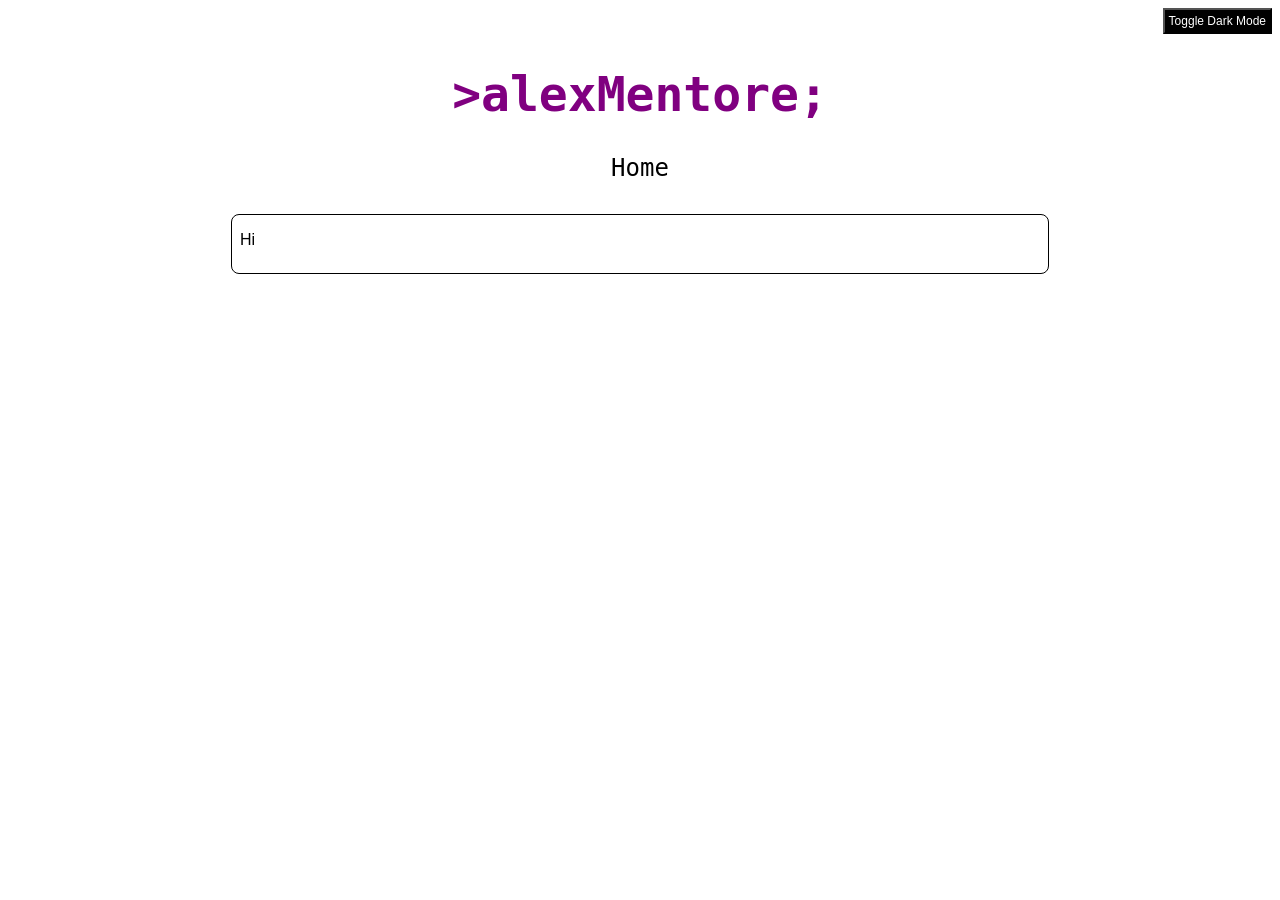
==== about.html @ e20e7356 "Create about.html" ====
<!DOCTYPE html>
<html lang="en">
  <head>
    <meta charset="UTF-8">
    <link rel="stylesheet" href="./style.css">
    <meta name="viewport" content="width=device-width, initial-scale=1.0">
    <title>About - Alex's Website</title>
  </head>
  <body>
    <header>
      <button id="dmbutton">Toggle Dark Mode</button>
    </header>
    <main>
      <h1 id="title">>alexMentore;</h1>
      <nav>
        <a href = "/index" id="navlink">Home</a>
      </nav>
      <article>
        <p>Hi</p>
      </article>
    </main>
    <script src="./script.js"></script>
  </body>
</html>
---- style.css ----
@keyframes fadeIn {
  from {opacity: 0;}
  to {opacity: 100;}
}

main {
  animation-name: fadeIn;
  animation-duration: 1s;
}

h1 {
  text-align: center;
  font-family: monospace;
  color: purple;
  font-size: 3rem;
}

nav {
  font-size: 1.5rem;
  font-family: monospace;
  display: flex;
  justify-content: space-around;
  margin: auto;
  max-width: 30rem;
}

a {
  color: black;
  text-decoration: none;
}

header {
  text-align: right;
}

button {
  color: white;
  background-color: black;
  font-size: 0.75rem;
  padding: 0.25rem;
}

button:hover {
  cursor: pointer;
}

article {
  font-family: sans-serif;
  border: 0.1rem solid black;
  border-radius: 0.5rem;
  margin: auto;
  margin-top: 2rem;
  padding: 0.5rem;
  max-width: 50rem;
}

p {
  margin-top: 0.5rem;
}
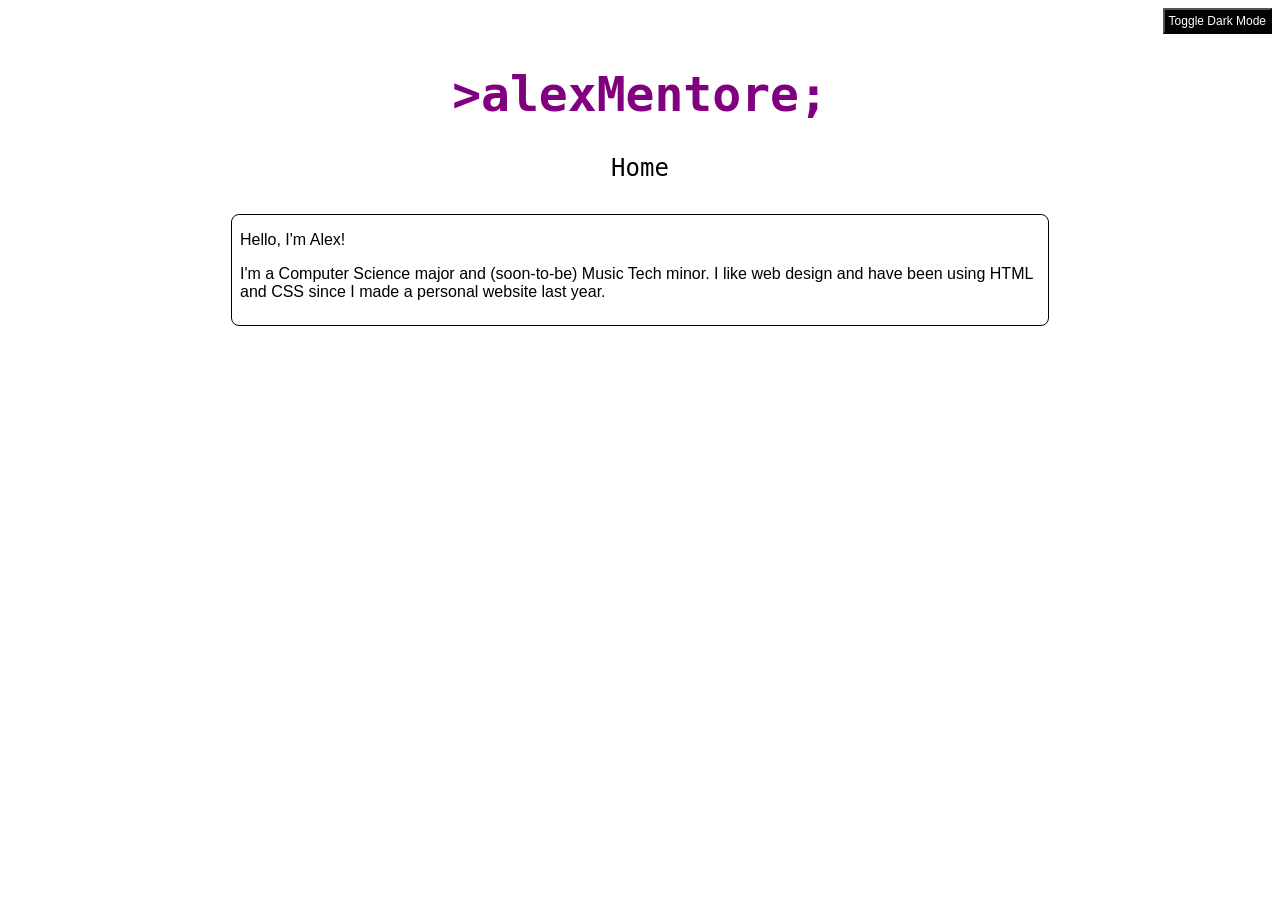
==== commit f98c26c0: "Update about.html" ====
--- a/about.html
+++ b/about.html
@@ -13,10 +13,15 @@
     <main>
       <h1 id="title">>alexMentore;</h1>
       <nav>
-        <a href = "/index" id="navlink">Home</a>
+        <a href = "/Personal-Site/" id="navlink">Home</a>
       </nav>
       <article>
-        <p>Hi</p>
+        <p>
+          Hello, I'm Alex!
+        </p>
+        <p>
+          I'm a Computer Science major and (soon-to-be) Music Tech minor. I like web design and have been using HTML and CSS since I made a personal website last year.
+        </p>
       </article>
     </main>
     <script src="./script.js"></script>
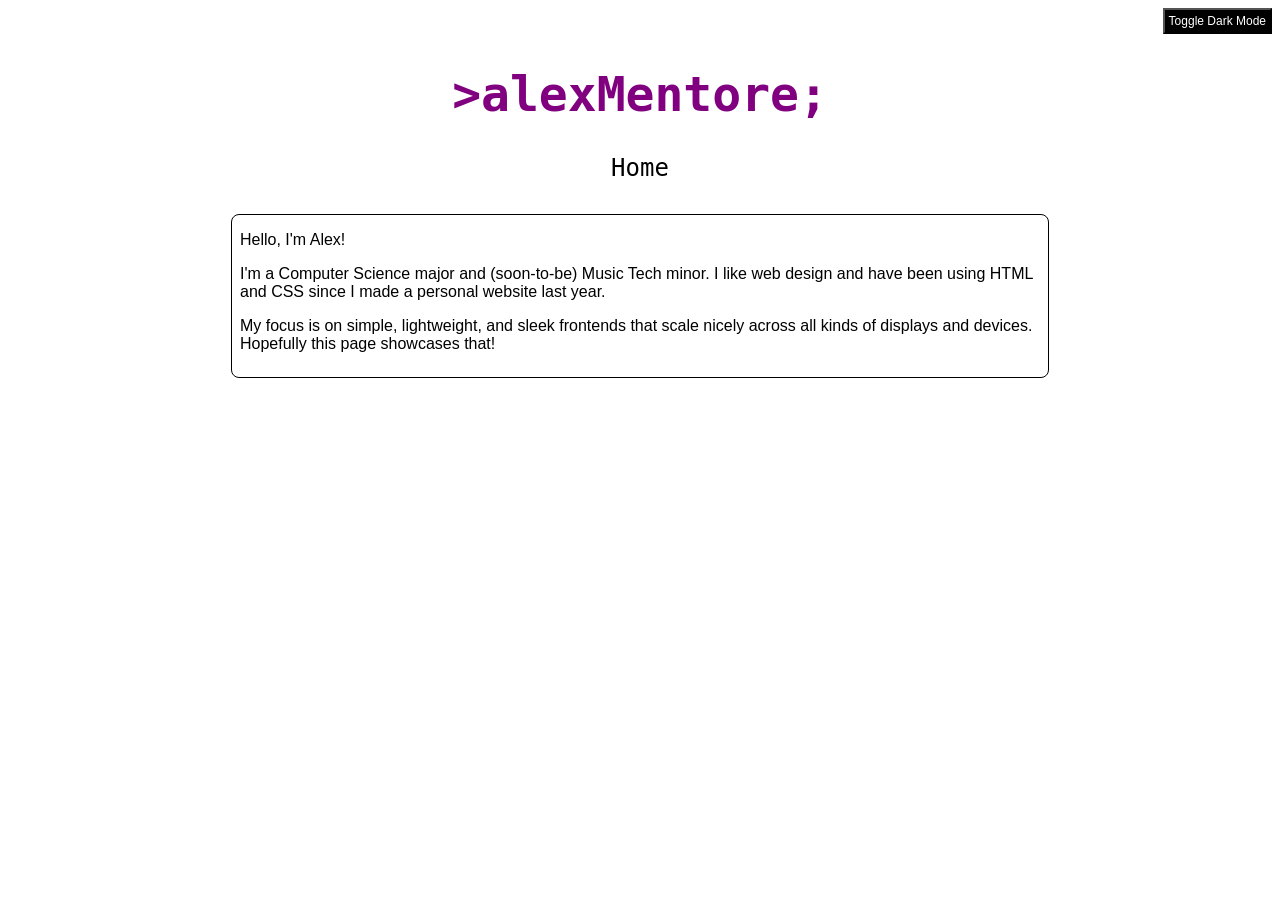
==== commit b37bafe6: "Update about.html" ====
--- a/about.html
+++ b/about.html
@@ -22,6 +22,9 @@
         <p>
           I'm a Computer Science major and (soon-to-be) Music Tech minor. I like web design and have been using HTML and CSS since I made a personal website last year.
         </p>
+        <p>
+          My focus is on simple, lightweight, and sleek frontends that scale nicely across all kinds of displays and devices. Hopefully this page showcases that!
+        </p>
       </article>
     </main>
     <script src="./script.js"></script>
